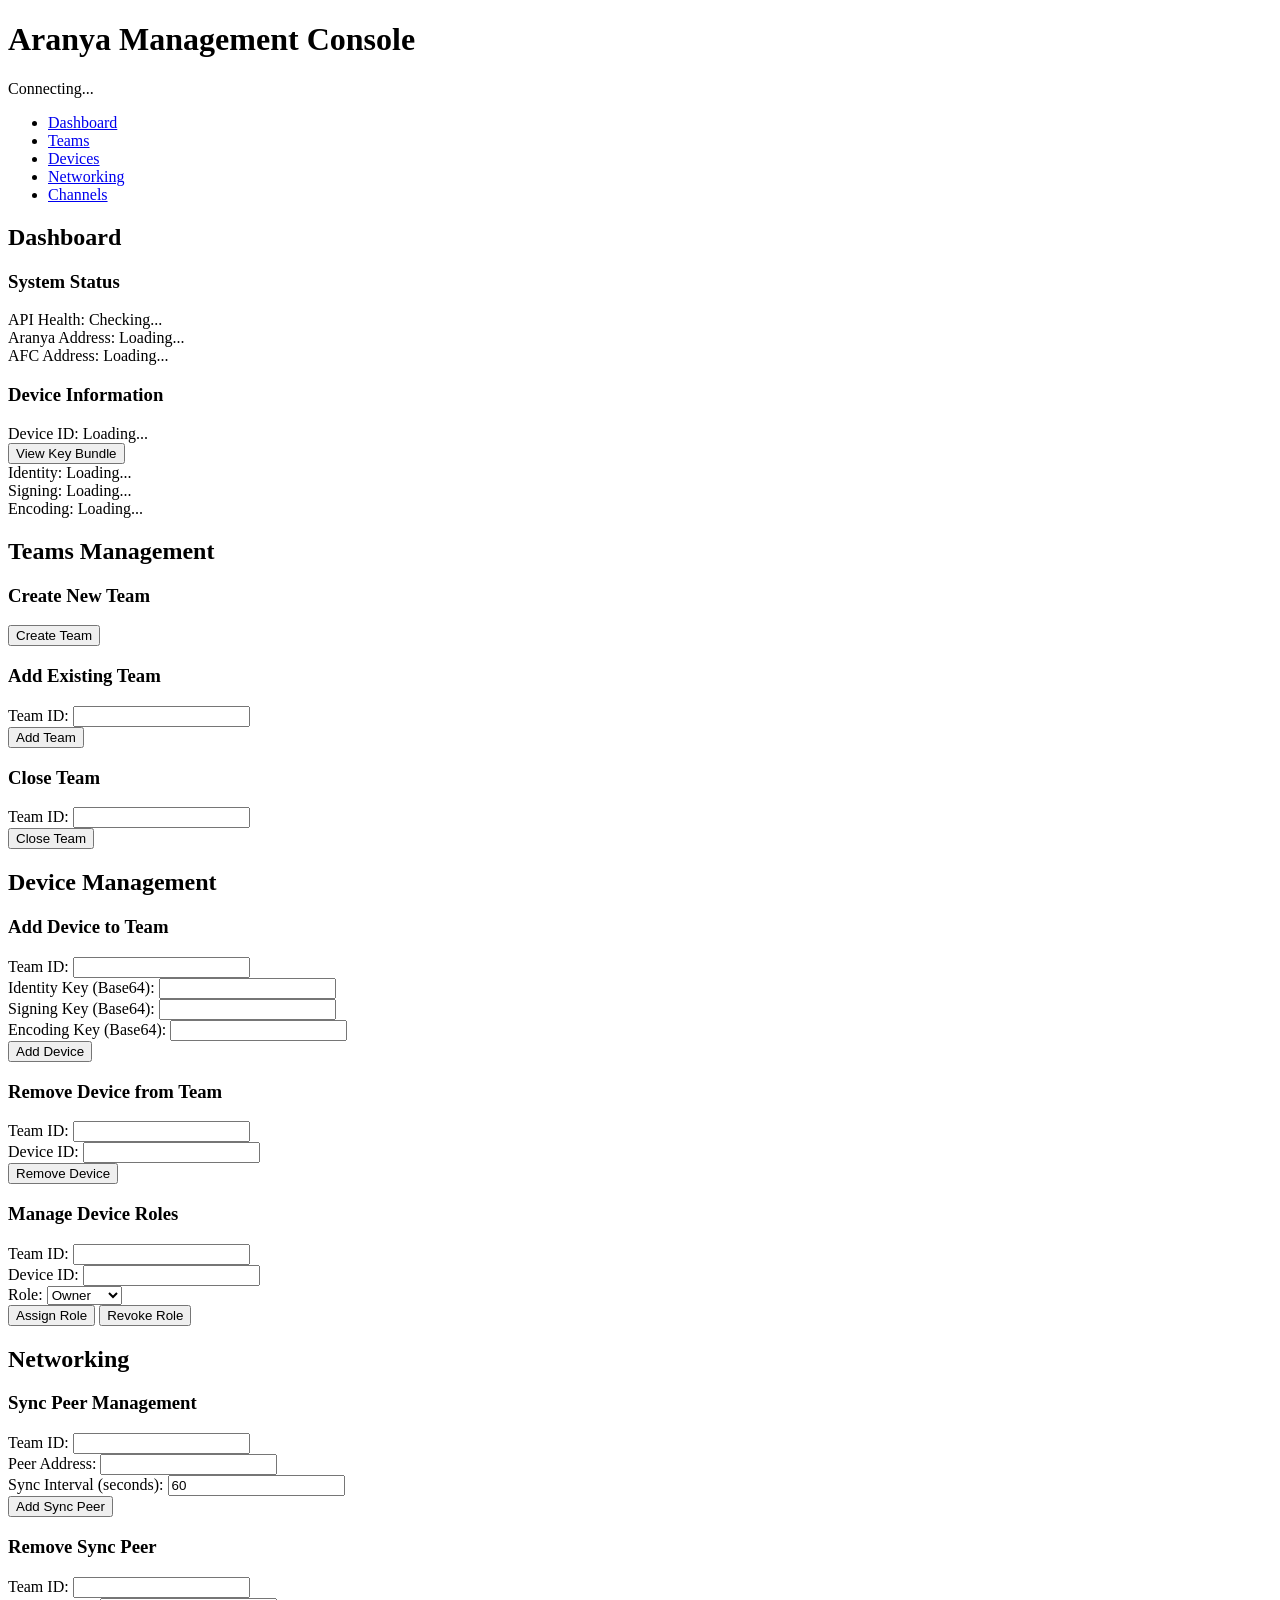
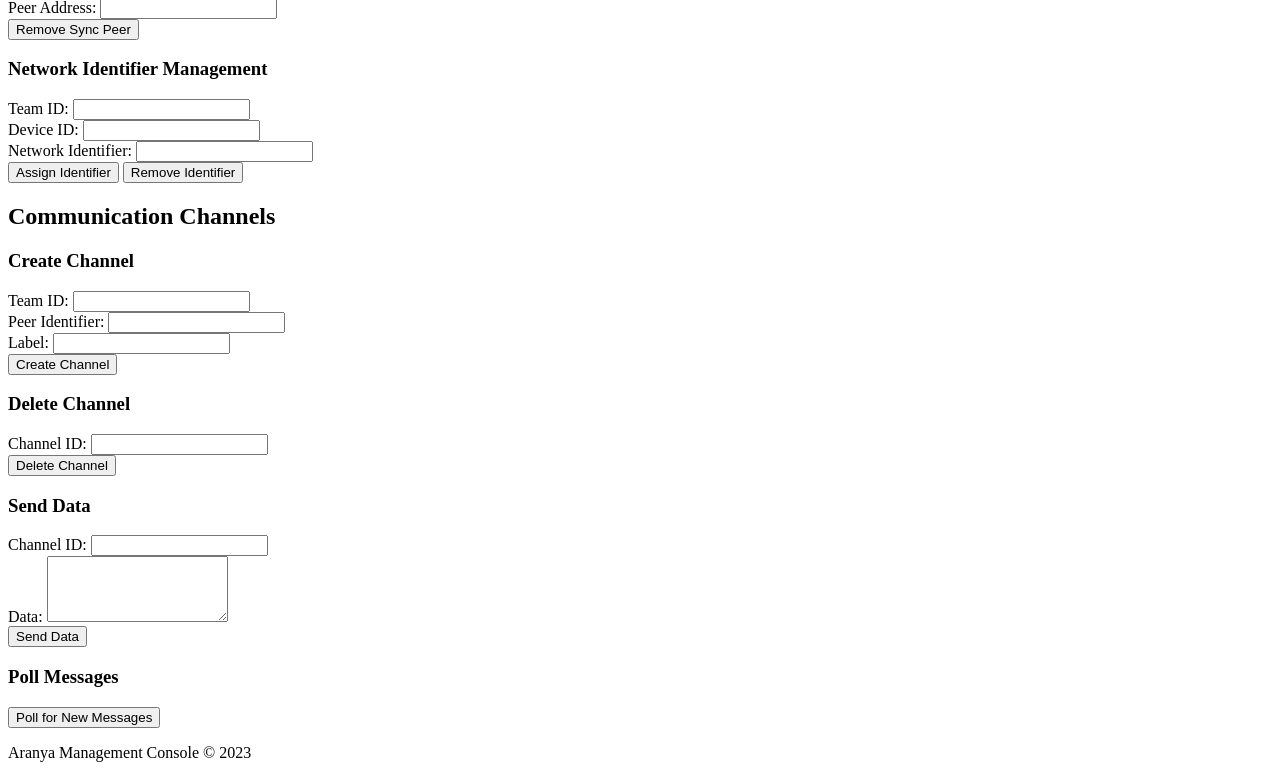
==== crates/aranya-web-ui/templates/index.html @ 945f2410 "init (AI)" ====
<!DOCTYPE html>
<html lang="en">
<head>
    <meta charset="UTF-8">
    <meta name="viewport" content="width=device-width, initial-scale=1.0">
    <title>Aranya Management Console</title>
    <link rel="stylesheet" href="/static/css/styles.css">
</head>
<body>
    <div class="container">
        <header>
            <h1>Aranya Management Console</h1>
            <div id="status-bar">
                <span id="connection-status">Connecting...</span>
            </div>
        </header>
        
        <nav>
            <ul>
                <li><a href="#dashboard" class="nav-link active" data-section="dashboard">Dashboard</a></li>
                <li><a href="#teams" class="nav-link" data-section="teams">Teams</a></li>
                <li><a href="#devices" class="nav-link" data-section="devices">Devices</a></li>
                <li><a href="#networking" class="nav-link" data-section="networking">Networking</a></li>
                <li><a href="#channels" class="nav-link" data-section="channels">Channels</a></li>
            </ul>
        </nav>
        
        <main>
            <!-- Dashboard Section -->
            <section id="dashboard" class="content-section active">
                <h2>Dashboard</h2>
                <div class="card">
                    <h3>System Status</h3>
                    <div class="status-item">
                        <label>API Health:</label>
                        <span id="api-health">Checking...</span>
                    </div>
                    <div class="status-item">
                        <label>Aranya Address:</label>
                        <span id="aranya-address">Loading...</span>
                    </div>
                    <div class="status-item">
                        <label>AFC Address:</label>
                        <span id="afc-address">Loading...</span>
                    </div>
                </div>
                
                <div class="card">
                    <h3>Device Information</h3>
                    <div class="status-item">
                        <label>Device ID:</label>
                        <span id="device-id">Loading...</span>
                    </div>
                    <button id="view-keys-btn" class="button">View Key Bundle</button>
                    <div id="key-bundle" class="hidden">
                        <div class="status-item">
                            <label>Identity:</label>
                            <span id="identity-key">Loading...</span>
                        </div>
                        <div class="status-item">
                            <label>Signing:</label>
                            <span id="signing-key">Loading...</span>
                        </div>
                        <div class="status-item">
                            <label>Encoding:</label>
                            <span id="encoding-key">Loading...</span>
                        </div>
                    </div>
                </div>
            </section>
            
            <!-- Teams Section -->
            <section id="teams" class="content-section">
                <h2>Teams Management</h2>
                <div class="card">
                    <h3>Create New Team</h3>
                    <button id="create-team-btn" class="button">Create Team</button>
                    <div id="new-team-result" class="result-box hidden"></div>
                </div>
                
                <div class="card">
                    <h3>Add Existing Team</h3>
                    <form id="add-team-form">
                        <div class="form-group">
                            <label for="team-id">Team ID:</label>
                            <input type="text" id="team-id" name="team-id" required>
                        </div>
                        <button type="submit" class="button">Add Team</button>
                    </form>
                    <div id="add-team-result" class="result-box hidden"></div>
                </div>
                
                <div class="card">
                    <h3>Close Team</h3>
                    <form id="close-team-form">
                        <div class="form-group">
                            <label for="close-team-id">Team ID:</label>
                            <input type="text" id="close-team-id" name="close-team-id" required>
                        </div>
                        <button type="submit" class="button warning">Close Team</button>
                    </form>
                </div>
            </section>
            
            <!-- Devices Section -->
            <section id="devices" class="content-section">
                <h2>Device Management</h2>
                <div class="card">
                    <h3>Add Device to Team</h3>
                    <form id="add-device-form">
                        <div class="form-group">
                            <label for="add-device-team-id">Team ID:</label>
                            <input type="text" id="add-device-team-id" name="team-id" required>
                        </div>
                        <div class="form-group">
                            <label for="device-identity-key">Identity Key (Base64):</label>
                            <input type="text" id="device-identity-key" name="identity" required>
                        </div>
                        <div class="form-group">
                            <label for="device-signing-key">Signing Key (Base64):</label>
                            <input type="text" id="device-signing-key" name="signing" required>
                        </div>
                        <div class="form-group">
                            <label for="device-encoding-key">Encoding Key (Base64):</label>
                            <input type="text" id="device-encoding-key" name="encoding" required>
                        </div>
                        <button type="submit" class="button">Add Device</button>
                    </form>
                </div>
                
                <div class="card">
                    <h3>Remove Device from Team</h3>
                    <form id="remove-device-form">
                        <div class="form-group">
                            <label for="remove-device-team-id">Team ID:</label>
                            <input type="text" id="remove-device-team-id" name="team-id" required>
                        </div>
                        <div class="form-group">
                            <label for="remove-device-id">Device ID:</label>
                            <input type="text" id="remove-device-id" name="device-id" required>
                        </div>
                        <button type="submit" class="button warning">Remove Device</button>
                    </form>
                </div>
                
                <div class="card">
                    <h3>Manage Device Roles</h3>
                    <form id="assign-role-form">
                        <div class="form-group">
                            <label for="role-team-id">Team ID:</label>
                            <input type="text" id="role-team-id" name="team-id" required>
                        </div>
                        <div class="form-group">
                            <label for="role-device-id">Device ID:</label>
                            <input type="text" id="role-device-id" name="device-id" required>
                        </div>
                        <div class="form-group">
                            <label for="role-select">Role:</label>
                            <select id="role-select" name="role" required>
                                <option value="owner">Owner</option>
                                <option value="admin">Admin</option>
                                <option value="operator">Operator</option>
                                <option value="member">Member</option>
                            </select>
                        </div>
                        <div class="form-group">
                            <button type="submit" class="button" id="assign-role-btn">Assign Role</button>
                            <button type="submit" class="button warning" id="revoke-role-btn">Revoke Role</button>
                        </div>
                    </form>
                </div>
            </section>
            
            <!-- Networking Section -->
            <section id="networking" class="content-section">
                <h2>Networking</h2>
                <div class="card">
                    <h3>Sync Peer Management</h3>
                    <form id="add-sync-peer-form">
                        <div class="form-group">
                            <label for="sync-team-id">Team ID:</label>
                            <input type="text" id="sync-team-id" name="team-id" required>
                        </div>
                        <div class="form-group">
                            <label for="sync-peer-addr">Peer Address:</label>
                            <input type="text" id="sync-peer-addr" name="addr" required>
                        </div>
                        <div class="form-group">
                            <label for="sync-interval">Sync Interval (seconds):</label>
                            <input type="number" id="sync-interval" name="interval_seconds" value="60" min="1" required>
                        </div>
                        <button type="submit" class="button">Add Sync Peer</button>
                    </form>
                </div>
                
                <div class="card">
                    <h3>Remove Sync Peer</h3>
                    <form id="remove-sync-peer-form">
                        <div class="form-group">
                            <label for="remove-sync-team-id">Team ID:</label>
                            <input type="text" id="remove-sync-team-id" name="team-id" required>
                        </div>
                        <div class="form-group">
                            <label for="remove-sync-peer-addr">Peer Address:</label>
                            <input type="text" id="remove-sync-peer-addr" name="addr" required>
                        </div>
                        <button type="submit" class="button warning">Remove Sync Peer</button>
                    </form>
                </div>
                
                <div class="card">
                    <h3>Network Identifier Management</h3>
                    <form id="net-identifier-form">
                        <div class="form-group">
                            <label for="net-id-team-id">Team ID:</label>
                            <input type="text" id="net-id-team-id" name="team-id" required>
                        </div>
                        <div class="form-group">
                            <label for="net-id-device-id">Device ID:</label>
                            <input type="text" id="net-id-device-id" name="device-id" required>
                        </div>
                        <div class="form-group">
                            <label for="net-identifier">Network Identifier:</label>
                            <input type="text" id="net-identifier" name="net-identifier" required>
                        </div>
                        <div class="form-group">
                            <button type="submit" class="button" id="assign-net-id-btn">Assign Identifier</button>
                            <button type="submit" class="button warning" id="remove-net-id-btn">Remove Identifier</button>
                        </div>
                    </form>
                </div>
            </section>
            
            <!-- Channels Section -->
            <section id="channels" class="content-section">
                <h2>Communication Channels</h2>
                <div class="card">
                    <h3>Create Channel</h3>
                    <form id="create-channel-form">
                        <div class="form-group">
                            <label for="channel-team-id">Team ID:</label>
                            <input type="text" id="channel-team-id" name="team-id" required>
                        </div>
                        <div class="form-group">
                            <label for="channel-peer">Peer Identifier:</label>
                            <input type="text" id="channel-peer" name="peer" required>
                        </div>
                        <div class="form-group">
                            <label for="channel-label">Label:</label>
                            <input type="text" id="channel-label" name="label" required>
                        </div>
                        <button type="submit" class="button">Create Channel</button>
                    </form>
                    <div id="create-channel-result" class="result-box hidden"></div>
                </div>
                
                <div class="card">
                    <h3>Delete Channel</h3>
                    <form id="delete-channel-form">
                        <div class="form-group">
                            <label for="delete-channel-id">Channel ID:</label>
                            <input type="text" id="delete-channel-id" name="channel-id" required>
                        </div>
                        <button type="submit" class="button warning">Delete Channel</button>
                    </form>
                </div>
                
                <div class="card">
                    <h3>Send Data</h3>
                    <form id="send-data-form">
                        <div class="form-group">
                            <label for="send-channel-id">Channel ID:</label>
                            <input type="text" id="send-channel-id" name="channel-id" required>
                        </div>
                        <div class="form-group">
                            <label for="send-data">Data:</label>
                            <textarea id="send-data" name="data" rows="4" required></textarea>
                        </div>
                        <button type="submit" class="button">Send Data</button>
                    </form>
                </div>
                
                <div class="card">
                    <h3>Poll Messages</h3>
                    <button id="poll-messages-btn" class="button">Poll for New Messages</button>
                    <div id="poll-result" class="result-box hidden"></div>
                </div>
            </section>
        </main>
        
        <footer>
            <p>Aranya Management Console &copy; 2023</p>
        </footer>
    </div>
    
    <div id="toast" class="toast hidden"></div>
    
    <script src="/static/js/app.js"></script>
</body>
</html>
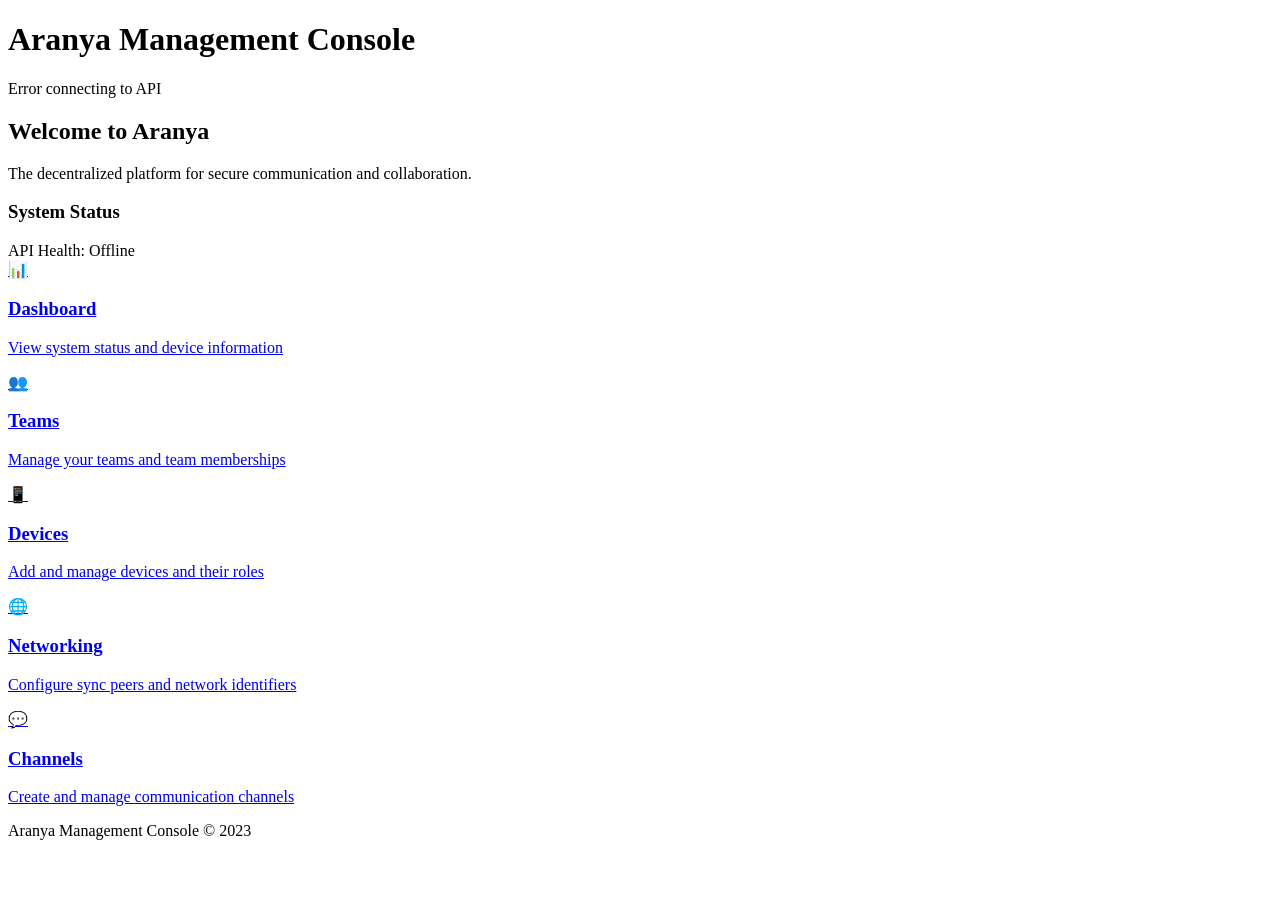
==== commit c229995a: "web-ui: Implement full web interface with multiple pages Add comprehensive web UI for Aranya managem" ====
--- a/crates/aranya-web-ui/templates/index.html
+++ b/crates/aranya-web-ui/templates/index.html
@@ -15,277 +15,50 @@
             </div>
         </header>
         
-        <nav>
-            <ul>
-                <li><a href="#dashboard" class="nav-link active" data-section="dashboard">Dashboard</a></li>
-                <li><a href="#teams" class="nav-link" data-section="teams">Teams</a></li>
-                <li><a href="#devices" class="nav-link" data-section="devices">Devices</a></li>
-                <li><a href="#networking" class="nav-link" data-section="networking">Networking</a></li>
-                <li><a href="#channels" class="nav-link" data-section="channels">Channels</a></li>
-            </ul>
-        </nav>
-        
-        <main>
-            <!-- Dashboard Section -->
-            <section id="dashboard" class="content-section active">
-                <h2>Dashboard</h2>
-                <div class="card">
+        <main class="landing-page">
+            <div class="welcome-card">
+                <h2>Welcome to Aranya</h2>
+                <p>The decentralized platform for secure communication and collaboration.</p>
+                <div id="api-status-box">
                     <h3>System Status</h3>
                     <div class="status-item">
                         <label>API Health:</label>
                         <span id="api-health">Checking...</span>
                     </div>
-                    <div class="status-item">
-                        <label>Aranya Address:</label>
-                        <span id="aranya-address">Loading...</span>
-                    </div>
-                    <div class="status-item">
-                        <label>AFC Address:</label>
-                        <span id="afc-address">Loading...</span>
-                    </div>
                 </div>
+            </div>
+            
+            <div class="feature-cards">
+                <a href="/dashboard" class="feature-card">
+                    <div class="card-icon">📊</div>
+                    <h3>Dashboard</h3>
+                    <p>View system status and device information</p>
+                </a>
                 
-                <div class="card">
-                    <h3>Device Information</h3>
-                    <div class="status-item">
-                        <label>Device ID:</label>
-                        <span id="device-id">Loading...</span>
-                    </div>
-                    <button id="view-keys-btn" class="button">View Key Bundle</button>
-                    <div id="key-bundle" class="hidden">
-                        <div class="status-item">
-                            <label>Identity:</label>
-                            <span id="identity-key">Loading...</span>
-                        </div>
-                        <div class="status-item">
-                            <label>Signing:</label>
-                            <span id="signing-key">Loading...</span>
-                        </div>
-                        <div class="status-item">
-                            <label>Encoding:</label>
-                            <span id="encoding-key">Loading...</span>
-                        </div>
-                    </div>
-                </div>
-            </section>
-            
-            <!-- Teams Section -->
-            <section id="teams" class="content-section">
-                <h2>Teams Management</h2>
-                <div class="card">
-                    <h3>Create New Team</h3>
-                    <button id="create-team-btn" class="button">Create Team</button>
-                    <div id="new-team-result" class="result-box hidden"></div>
-                </div>
+                <a href="/teams" class="feature-card">
+                    <div class="card-icon">👥</div>
+                    <h3>Teams</h3>
+                    <p>Manage your teams and team memberships</p>
+                </a>
                 
-                <div class="card">
-                    <h3>Add Existing Team</h3>
-                    <form id="add-team-form">
-                        <div class="form-group">
-                            <label for="team-id">Team ID:</label>
-                            <input type="text" id="team-id" name="team-id" required>
-                        </div>
-                        <button type="submit" class="button">Add Team</button>
-                    </form>
-                    <div id="add-team-result" class="result-box hidden"></div>
-                </div>
+                <a href="/devices" class="feature-card">
+                    <div class="card-icon">📱</div>
+                    <h3>Devices</h3>
+                    <p>Add and manage devices and their roles</p>
+                </a>
                 
-                <div class="card">
-                    <h3>Close Team</h3>
-                    <form id="close-team-form">
-                        <div class="form-group">
-                            <label for="close-team-id">Team ID:</label>
-                            <input type="text" id="close-team-id" name="close-team-id" required>
-                        </div>
-                        <button type="submit" class="button warning">Close Team</button>
-                    </form>
-                </div>
-            </section>
-            
-            <!-- Devices Section -->
-            <section id="devices" class="content-section">
-                <h2>Device Management</h2>
-                <div class="card">
-                    <h3>Add Device to Team</h3>
-                    <form id="add-device-form">
-                        <div class="form-group">
-                            <label for="add-device-team-id">Team ID:</label>
-                            <input type="text" id="add-device-team-id" name="team-id" required>
-                        </div>
-                        <div class="form-group">
-                            <label for="device-identity-key">Identity Key (Base64):</label>
-                            <input type="text" id="device-identity-key" name="identity" required>
-                        </div>
-                        <div class="form-group">
-                            <label for="device-signing-key">Signing Key (Base64):</label>
-                            <input type="text" id="device-signing-key" name="signing" required>
-                        </div>
-                        <div class="form-group">
-                            <label for="device-encoding-key">Encoding Key (Base64):</label>
-                            <input type="text" id="device-encoding-key" name="encoding" required>
-                        </div>
-                        <button type="submit" class="button">Add Device</button>
-                    </form>
-                </div>
+                <a href="/networking" class="feature-card">
+                    <div class="card-icon">🌐</div>
+                    <h3>Networking</h3>
+                    <p>Configure sync peers and network identifiers</p>
+                </a>
                 
-                <div class="card">
-                    <h3>Remove Device from Team</h3>
-                    <form id="remove-device-form">
-                        <div class="form-group">
-                            <label for="remove-device-team-id">Team ID:</label>
-                            <input type="text" id="remove-device-team-id" name="team-id" required>
-                        </div>
-                        <div class="form-group">
-                            <label for="remove-device-id">Device ID:</label>
-                            <input type="text" id="remove-device-id" name="device-id" required>
-                        </div>
-                        <button type="submit" class="button warning">Remove Device</button>
-                    </form>
-                </div>
-                
-                <div class="card">
-                    <h3>Manage Device Roles</h3>
-                    <form id="assign-role-form">
-                        <div class="form-group">
-                            <label for="role-team-id">Team ID:</label>
-                            <input type="text" id="role-team-id" name="team-id" required>
-                        </div>
-                        <div class="form-group">
-                            <label for="role-device-id">Device ID:</label>
-                            <input type="text" id="role-device-id" name="device-id" required>
-                        </div>
-                        <div class="form-group">
-                            <label for="role-select">Role:</label>
-                            <select id="role-select" name="role" required>
-                                <option value="owner">Owner</option>
-                                <option value="admin">Admin</option>
-                                <option value="operator">Operator</option>
-                                <option value="member">Member</option>
-                            </select>
-                        </div>
-                        <div class="form-group">
-                            <button type="submit" class="button" id="assign-role-btn">Assign Role</button>
-                            <button type="submit" class="button warning" id="revoke-role-btn">Revoke Role</button>
-                        </div>
-                    </form>
-                </div>
-            </section>
-            
-            <!-- Networking Section -->
-            <section id="networking" class="content-section">
-                <h2>Networking</h2>
-                <div class="card">
-                    <h3>Sync Peer Management</h3>
-                    <form id="add-sync-peer-form">
-                        <div class="form-group">
-                            <label for="sync-team-id">Team ID:</label>
-                            <input type="text" id="sync-team-id" name="team-id" required>
-                        </div>
-                        <div class="form-group">
-                            <label for="sync-peer-addr">Peer Address:</label>
-                            <input type="text" id="sync-peer-addr" name="addr" required>
-                        </div>
-                        <div class="form-group">
-                            <label for="sync-interval">Sync Interval (seconds):</label>
-                            <input type="number" id="sync-interval" name="interval_seconds" value="60" min="1" required>
-                        </div>
-                        <button type="submit" class="button">Add Sync Peer</button>
-                    </form>
-                </div>
-                
-                <div class="card">
-                    <h3>Remove Sync Peer</h3>
-                    <form id="remove-sync-peer-form">
-                        <div class="form-group">
-                            <label for="remove-sync-team-id">Team ID:</label>
-                            <input type="text" id="remove-sync-team-id" name="team-id" required>
-                        </div>
-                        <div class="form-group">
-                            <label for="remove-sync-peer-addr">Peer Address:</label>
-                            <input type="text" id="remove-sync-peer-addr" name="addr" required>
-                        </div>
-                        <button type="submit" class="button warning">Remove Sync Peer</button>
-                    </form>
-                </div>
-                
-                <div class="card">
-                    <h3>Network Identifier Management</h3>
-                    <form id="net-identifier-form">
-                        <div class="form-group">
-                            <label for="net-id-team-id">Team ID:</label>
-                            <input type="text" id="net-id-team-id" name="team-id" required>
-                        </div>
-                        <div class="form-group">
-                            <label for="net-id-device-id">Device ID:</label>
-                            <input type="text" id="net-id-device-id" name="device-id" required>
-                        </div>
-                        <div class="form-group">
-                            <label for="net-identifier">Network Identifier:</label>
-                            <input type="text" id="net-identifier" name="net-identifier" required>
-                        </div>
-                        <div class="form-group">
-                            <button type="submit" class="button" id="assign-net-id-btn">Assign Identifier</button>
-                            <button type="submit" class="button warning" id="remove-net-id-btn">Remove Identifier</button>
-                        </div>
-                    </form>
-                </div>
-            </section>
-            
-            <!-- Channels Section -->
-            <section id="channels" class="content-section">
-                <h2>Communication Channels</h2>
-                <div class="card">
-                    <h3>Create Channel</h3>
-                    <form id="create-channel-form">
-                        <div class="form-group">
-                            <label for="channel-team-id">Team ID:</label>
-                            <input type="text" id="channel-team-id" name="team-id" required>
-                        </div>
-                        <div class="form-group">
-                            <label for="channel-peer">Peer Identifier:</label>
-                            <input type="text" id="channel-peer" name="peer" required>
-                        </div>
-                        <div class="form-group">
-                            <label for="channel-label">Label:</label>
-                            <input type="text" id="channel-label" name="label" required>
-                        </div>
-                        <button type="submit" class="button">Create Channel</button>
-                    </form>
-                    <div id="create-channel-result" class="result-box hidden"></div>
-                </div>
-                
-                <div class="card">
-                    <h3>Delete Channel</h3>
-                    <form id="delete-channel-form">
-                        <div class="form-group">
-                            <label for="delete-channel-id">Channel ID:</label>
-                            <input type="text" id="delete-channel-id" name="channel-id" required>
-                        </div>
-                        <button type="submit" class="button warning">Delete Channel</button>
-                    </form>
-                </div>
-                
-                <div class="card">
-                    <h3>Send Data</h3>
-                    <form id="send-data-form">
-                        <div class="form-group">
-                            <label for="send-channel-id">Channel ID:</label>
-                            <input type="text" id="send-channel-id" name="channel-id" required>
-                        </div>
-                        <div class="form-group">
-                            <label for="send-data">Data:</label>
-                            <textarea id="send-data" name="data" rows="4" required></textarea>
-                        </div>
-                        <button type="submit" class="button">Send Data</button>
-                    </form>
-                </div>
-                
-                <div class="card">
-                    <h3>Poll Messages</h3>
-                    <button id="poll-messages-btn" class="button">Poll for New Messages</button>
-                    <div id="poll-result" class="result-box hidden"></div>
-                </div>
-            </section>
+                <a href="/channels" class="feature-card">
+                    <div class="card-icon">💬</div>
+                    <h3>Channels</h3>
+                    <p>Create and manage communication channels</p>
+                </a>
+            </div>
         </main>
         
         <footer>
@@ -295,6 +68,25 @@
     
     <div id="toast" class="toast hidden"></div>
     
-    <script src="/static/js/app.js"></script>
+    <script src="/static/js/common.js"></script>
+    <script>
+        // Landing page specific script
+        document.addEventListener('DOMContentLoaded', async () => {
+            // Check API health on load
+            try {
+                const response = await fetch('/api/v1/health');
+                if (response.ok) {
+                    const data = await response.json();
+                    document.getElementById('api-health').textContent = data.message || 'OK';
+                    document.getElementById('connection-status').textContent = 'Connected';
+                } else {
+                    throw new Error('API not responding');
+                }
+            } catch (error) {
+                document.getElementById('api-health').textContent = 'Offline';
+                document.getElementById('connection-status').textContent = 'Error connecting to API';
+            }
+        });
+    </script>
 </body>
 </html> 
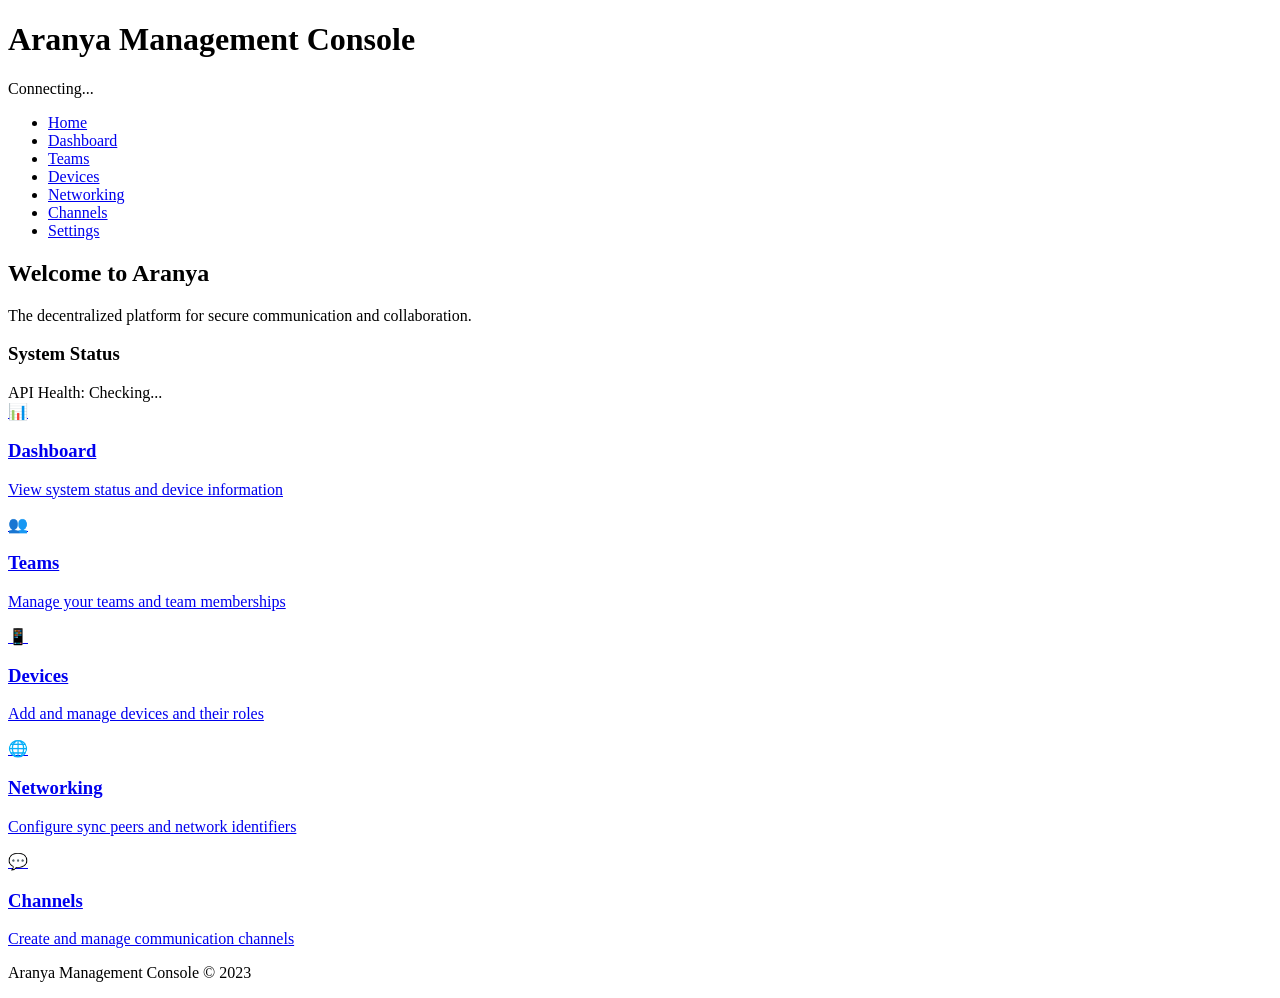
==== commit 2b61cd67: "web-ui: Add API endpoint management and settings page Enhance web UI configuration with: - New setti" ====
--- a/crates/aranya-web-ui/templates/index.html
+++ b/crates/aranya-web-ui/templates/index.html
@@ -14,6 +14,18 @@
                 <span id="connection-status">Connecting...</span>
             </div>
         </header>
+        
+        <nav class="main-nav">
+            <ul>
+                <li><a href="/" class="nav-link active">Home</a></li>
+                <li><a href="/dashboard" class="nav-link">Dashboard</a></li>
+                <li><a href="/teams" class="nav-link">Teams</a></li>
+                <li><a href="/devices" class="nav-link">Devices</a></li>
+                <li><a href="/networking" class="nav-link">Networking</a></li>
+                <li><a href="/channels" class="nav-link">Channels</a></li>
+                <li><a href="/settings" class="nav-link">Settings</a></li>
+            </ul>
+        </nav>
         
         <main class="landing-page">
             <div class="welcome-card">
@@ -72,20 +84,19 @@
     <script>
         // Landing page specific script
         document.addEventListener('DOMContentLoaded', async () => {
-            // Check API health on load
-            try {
-                const response = await fetch('/api/v1/health');
-                if (response.ok) {
-                    const data = await response.json();
-                    document.getElementById('api-health').textContent = data.message || 'OK';
-                    document.getElementById('connection-status').textContent = 'Connected';
+            // Check API health is now handled in common.js
+            // We'll check if the API is connected after a short delay
+            setTimeout(() => {
+                // Update the API connection indicator based on the connection status
+                const connectionStatus = document.getElementById('connection-status');
+                const apiHealth = document.getElementById('api-health');
+                
+                if (connectionStatus && connectionStatus.textContent === 'Connected') {
+                    apiHealth.textContent = 'Online';
                 } else {
-                    throw new Error('API not responding');
+                    apiHealth.textContent = 'Offline';
                 }
-            } catch (error) {
-                document.getElementById('api-health').textContent = 'Offline';
-                document.getElementById('connection-status').textContent = 'Error connecting to API';
-            }
+            }, 1500);
         });
     </script>
 </body>
